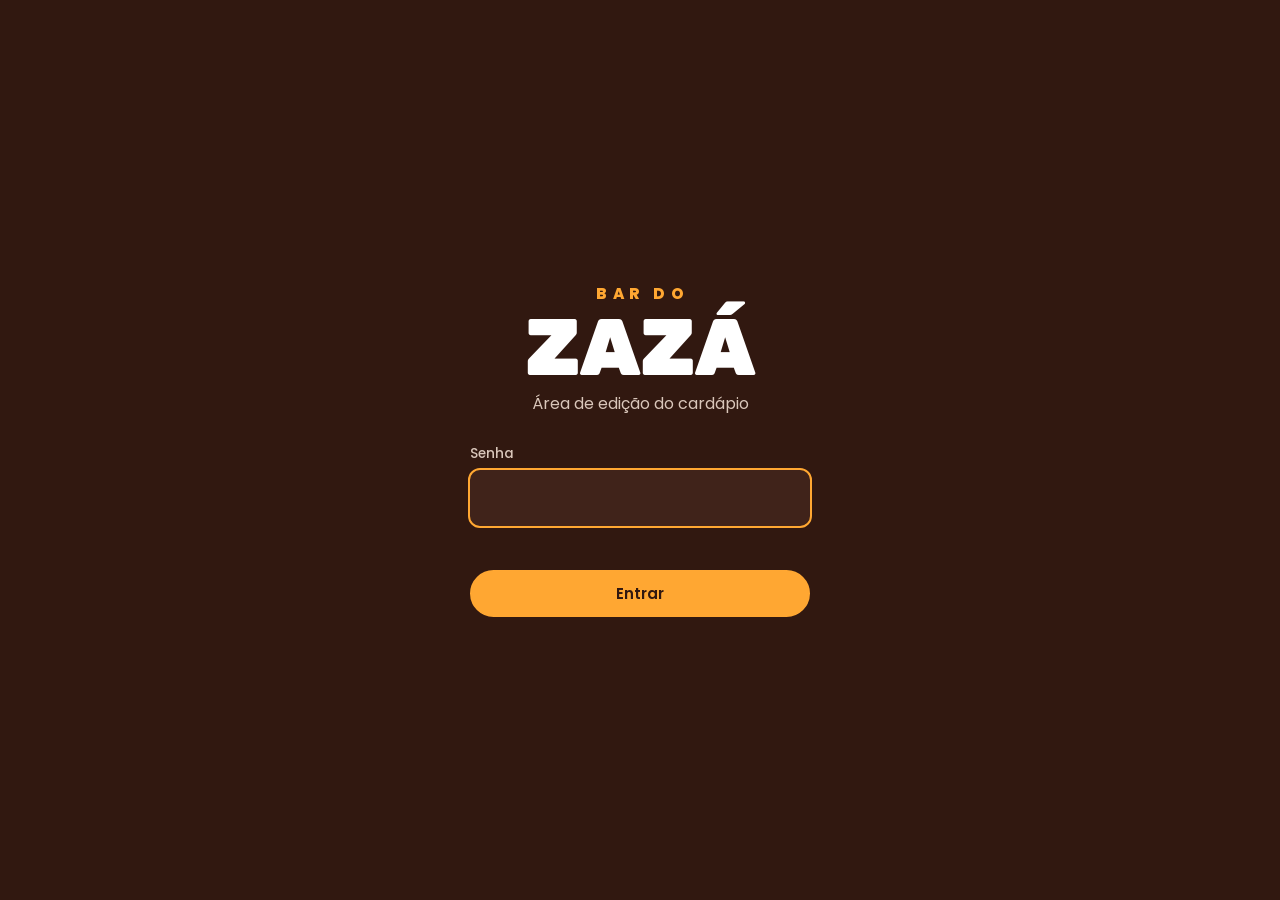
==== admin/index.html @ a991f93a "Admin pelo celular, seção de fotos, Meia porção de volta e logo sólido - admin/: login com senha con" ====
<!doctype html>
<html lang="pt-BR">
  <head>
    <meta charset="utf-8" />
    <meta name="viewport" content="width=device-width, initial-scale=1, viewport-fit=cover" />
    <meta name="robots" content="noindex, nofollow" />
    <title>Zazá · Admin</title>
    <meta name="theme-color" content="#311810" />
    <meta name="apple-mobile-web-app-capable" content="yes" />
    <meta name="mobile-web-app-capable" content="yes" />
    <meta name="apple-mobile-web-app-title" content="Zazá Admin" />
    <link rel="icon" href="../assets/favicon.svg" type="image/svg+xml" />
    <link rel="apple-touch-icon" href="../assets/icone-180.png" />
    <link rel="manifest" href="manifest.webmanifest" />
    <link rel="preconnect" href="https://fonts.googleapis.com" />
    <link rel="preconnect" href="https://fonts.gstatic.com" crossorigin />
    <link
      href="https://fonts.googleapis.com/css2?family=Poppins:ital,wght@0,400;0,500;0,600;0,700;0,800;1,400&family=Rubik:wght@900&display=swap"
      rel="stylesheet"
    />
    <link rel="stylesheet" href="../assets/style.css" />
    <link rel="stylesheet" href="admin.css" />
  </head>
  <body class="admin">
    <!-- Login -->
    <section class="login" id="tela-login" hidden>
      <form class="login__caixa" id="form-login" autocomplete="on">
        <p class="hero__eyebrow">Bar do</p>
        <h1 class="hero__logo login__logo">Zazá</h1>
        <p class="login__sub">Área de edição do cardápio</p>
        <label class="campo">
          <span>Senha</span>
          <input
            id="senha"
            name="password"
            type="password"
            inputmode="numeric"
            autocomplete="current-password"
            required
          />
        </label>
        <p class="erro" id="erro-login" role="alert"></p>
        <button class="botao botao--cheio botao--largo" type="submit" id="botao-entrar">Entrar</button>
      </form>
    </section>

    <!-- Cardápio -->
    <section id="tela-cardapio" hidden>
      <header class="barra">
        <h1 class="barra__titulo">Cardápio</h1>
        <a class="barra__link" href="../" target="_blank" rel="noopener">Ver site</a>
        <button class="barra__link" type="button" id="botao-sair">Sair</button>
      </header>
      <nav class="abas" id="abas" aria-label="Seções"></nav>
      <p class="dica">Toque em <b>Em falta</b> quando acabar. Toque no item para editar.</p>
      <div id="lista" class="admin-lista"></div>
      <div class="admin-rodape">
        <button class="botao botao--largo" type="button" id="botao-nova-secao">+ Nova seção</button>
      </div>
    </section>

    <!-- Carregando -->
    <div class="carregando" id="carregando" hidden><span class="giro" aria-hidden="true"></span> Carregando…</div>

    <!-- Editor de item -->
    <dialog class="editor" id="editor" aria-labelledby="editor-titulo">
      <form id="form-item" method="dialog">
        <header class="editor__topo">
          <button class="barra__link" type="button" id="editor-cancelar">Cancelar</button>
          <h2 id="editor-titulo">Editar item</h2>
          <button class="barra__link barra__link--forte" type="submit" id="editor-salvar">Salvar</button>
        </header>

        <div class="editor__corpo">
          <label class="campo">
            <span>Seção</span>
            <select id="campo-secao"></select>
          </label>
          <label class="campo" id="campo-secao-nova-rotulo" hidden>
            <span>Nome da nova seção</span>
            <input id="campo-secao-nova" type="text" autocapitalize="sentences" />
          </label>
          <label class="campo" id="campo-depois-rotulo" hidden>
            <span>Aparece depois de</span>
            <select id="campo-depois"></select>
          </label>
          <label class="campo">
            <span>Nome</span>
            <input id="campo-nome" type="text" required autocapitalize="sentences" />
          </label>
          <label class="campo">
            <span>Descrição <small>(opcional)</small></span>
            <textarea id="campo-descricao" rows="2" autocapitalize="sentences"></textarea>
          </label>

          <fieldset class="precos">
            <legend>Preços</legend>
            <p class="dica dica--editor">
              Um preço só? Deixe a opção vazia. Tem variações (com batata, latão, 600 ml)? Uma linha para
              cada.
            </p>
            <div id="variacoes"></div>
            <button class="botao botao--pequeno" type="button" id="botao-variacao">+ Adicionar variação</button>
          </fieldset>

          <button class="botao botao--perigo botao--largo" type="button" id="botao-excluir">Excluir item</button>
        </div>
      </form>
    </dialog>

    <div class="aviso" id="aviso" role="status" aria-live="polite"></div>

    <script src="../assets/config.js"></script>
    <script src="admin.js"></script>
  </body>
</html>
---- assets/style.css ----
/* Cores e letras tiradas do cardápio impresso (PDF) */
:root {
  --fundo: #311810;
  --fundo-2: #40231a;
  --fundo-3: #4d2c21;
  --linha: #5c3a2d;
  --texto: #ffffff;
  --texto-suave: #d9c6ba;
  --laranja: #ffa732;
  --laranja-escuro: #e88f15;
  --verde: #6fd38a;
  --vermelho: #ff8b7b;
  --whats: #25d366;
  --largura: 760px;
  --gutter: 16px;
  --logo: "Rubik", "Poppins", sans-serif;
  color-scheme: dark;
}

[hidden] {
  display: none !important;
}

* {
  box-sizing: border-box;
}

html {
  scroll-behavior: smooth;
  scroll-padding-top: 76px;
  -webkit-text-size-adjust: 100%;
}

@media (prefers-reduced-motion: reduce) {
  html {
    scroll-behavior: auto;
  }
}

body {
  margin: 0;
  background: var(--fundo);
  color: var(--texto);
  font-family: "Poppins", system-ui, -apple-system, "Segoe UI", sans-serif;
  font-size: 16px;
  line-height: 1.5;
  overflow-x: hidden;
}

a {
  color: inherit;
}

h1,
h2,
h3,
p {
  margin: 0;
}

/* ---------- Botões ---------- */

.botao {
  display: inline-flex;
  align-items: center;
  justify-content: center;
  gap: 8px;
  min-height: 46px;
  padding: 10px 20px;
  border: 2px solid var(--laranja);
  border-radius: 999px;
  color: var(--laranja);
  background: transparent;
  font-weight: 600;
  font-size: 0.95rem;
  text-decoration: none;
  white-space: nowrap;
  transition:
    background-color 0.15s,
    color 0.15s;
}

.botao:hover {
  background: rgba(255, 167, 50, 0.12);
}

.botao:focus-visible,
.aba:focus-visible {
  outline: 3px solid var(--texto);
  outline-offset: 2px;
}

.botao--cheio {
  background: var(--laranja);
  color: var(--fundo);
}

.botao--cheio:hover {
  background: var(--laranja-escuro);
  border-color: var(--laranja-escuro);
}

.botao--whats {
  border-color: var(--whats);
  background: var(--whats);
  color: #0b2a16;
}

.botao--whats:hover {
  background: #1fb858;
  border-color: #1fb858;
}

/* ---------- Topo ---------- */

.hero {
  padding: 48px var(--gutter) 44px;
  text-align: center;
  background:
    radial-gradient(ellipse at 50% 0%, rgba(255, 167, 50, 0.16), transparent 65%), var(--fundo);
}

.hero__inner {
  max-width: var(--largura);
  margin: 0 auto;
}

.hero__eyebrow {
  color: var(--laranja);
  font-weight: 800;
  letter-spacing: 0.35em;
  padding-left: 0.35em;
  text-transform: uppercase;
  font-size: 0.95rem;
}

.hero__logo {
  font-family: var(--logo);
  font-weight: 900;
  font-size: clamp(4.5rem, 22vw, 9rem);
  line-height: 1;
  text-transform: uppercase;
  margin: 2px 0 18px;
}

.status {
  display: inline-flex;
  align-items: center;
  gap: 8px;
  min-height: 1.5em;
  font-weight: 500;
  color: var(--texto-suave);
}

.status::before {
  content: "";
  width: 10px;
  height: 10px;
  border-radius: 50%;
  background: currentColor;
  flex: none;
}

.status:empty::before {
  display: none;
}

.status--aberto {
  color: var(--verde);
}

.status--fechado {
  color: var(--vermelho);
}

.hero__acoes {
  display: flex;
  flex-wrap: wrap;
  justify-content: center;
  gap: 10px;
  margin-top: 22px;
}

/* ---------- Títulos ---------- */

.titulo {
  color: var(--laranja);
  font-weight: 800;
  font-size: clamp(1.7rem, 7vw, 2.3rem);
  text-transform: uppercase;
  letter-spacing: 0.02em;
  line-height: 1.1;
}

/* ---------- Cardápio ---------- */

.cardapio {
  max-width: var(--largura);
  margin: 0 auto;
  padding: 36px 0 24px;
}

.secao-topo {
  padding: 0 var(--gutter);
}

.abas {
  position: sticky;
  top: 0;
  z-index: 5;
  display: flex;
  gap: 8px;
  overflow-x: auto;
  margin-top: 14px;
  padding: 12px var(--gutter);
  scroll-padding-inline: var(--gutter);
  background: var(--fundo);
  border-bottom: 1px solid var(--linha);
  scrollbar-width: none;
}

/* Margem no fim da rolagem: padding à direita é ignorado em lista que rola */
.abas::after {
  content: "";
  flex: 0 0 calc(var(--gutter) - 8px);
}

.abas::-webkit-scrollbar {
  display: none;
}

.aba {
  flex: none;
  padding: 7px 14px;
  border-radius: 999px;
  border: 1px solid var(--linha);
  background: var(--fundo-2);
  color: var(--texto);
  font-size: 0.9rem;
  font-weight: 500;
  text-decoration: none;
  white-space: nowrap;
}

.aba[aria-current="true"] {
  background: var(--laranja);
  border-color: var(--laranja);
  color: var(--fundo);
  font-weight: 600;
}

.cardapio__lista {
  padding: 0 var(--gutter);
}

.grupo {
  padding-top: 30px;
}

.grupo__titulo {
  color: var(--laranja);
  font-weight: 800;
  font-size: 1.35rem;
  line-height: 1.2;
  text-transform: uppercase;
  letter-spacing: 0.03em;
}

.grupo__nota {
  margin-top: 6px;
  color: var(--texto-suave);
  font-size: 0.9rem;
  font-style: italic;
}

.grupo__nota a {
  color: var(--laranja);
  font-weight: 600;
  font-style: normal;
  white-space: nowrap;
}

.itens {
  list-style: none;
  margin: 6px 0 0;
  padding: 0;
}

.item {
  padding: 12px 0;
  border-bottom: 1px dashed var(--linha);
}

.item:last-child {
  border-bottom: 0;
}

.item__linha {
  display: flex;
  align-items: baseline;
  gap: 12px;
}

.item__nome {
  flex: 1;
  font-weight: 600;
  font-size: 1.02rem;
  line-height: 1.35;
}

.item__preco {
  color: var(--laranja);
  font-weight: 700;
  font-size: 1.02rem;
  white-space: nowrap;
  font-variant-numeric: tabular-nums;
}

.item__preco--consulte {
  color: var(--texto-suave);
  font-weight: 400;
  font-size: 0.85rem;
  font-style: italic;
}

.item__desc {
  margin-top: 2px;
  color: var(--texto-suave);
  font-size: 0.88rem;
  font-style: italic;
  line-height: 1.4;
}

.opcoes {
  display: flex;
  flex-wrap: wrap;
  gap: 6px;
  list-style: none;
  margin: 8px 0 0;
  padding: 0;
}

.opcao {
  display: inline-flex;
  align-items: baseline;
  gap: 6px;
  padding: 4px 10px;
  border-radius: 999px;
  background: var(--fundo-2);
  border: 1px solid var(--linha);
  font-size: 0.86rem;
  line-height: 1.35;
}

.opcao b {
  color: var(--laranja);
  font-weight: 700;
  font-variant-numeric: tabular-nums;
}

.opcao--falta {
  color: var(--texto-suave);
}

.opcao--falta b {
  color: var(--texto-suave);
  text-decoration: line-through;
  font-weight: 500;
}

/* ---------- Seção em tabela (ex.: cervejas: 600 ml | latão | litrinho) ---------- */

.tabela {
  width: 100%;
  margin-top: 8px;
  border-collapse: collapse;
  font-variant-numeric: tabular-nums;
}

.tabela th {
  padding: 6px 4px 8px;
  color: var(--laranja);
  font-size: 0.78rem;
  font-weight: 700;
  letter-spacing: 0.03em;
  text-transform: uppercase;
  text-align: center;
  vertical-align: bottom;
  line-height: 1.2;
  border-bottom: 1px solid var(--linha);
}

.tabela th:first-child {
  text-align: left;
  padding-left: 0;
}

.tabela td {
  padding: 12px 4px;
  text-align: center;
  font-weight: 700;
  color: var(--laranja);
  border-bottom: 1px dashed var(--linha);
  white-space: nowrap;
}

.tabela tr:last-child td {
  border-bottom: 0;
}

.tabela td:first-child {
  padding-left: 0;
  text-align: left;
  color: var(--texto);
  font-weight: 600;
  white-space: normal;
}

.tabela .vazio {
  color: var(--linha);
  font-weight: 400;
}

.tabela .falta {
  color: var(--texto-suave);
  font-weight: 500;
  text-decoration: line-through;
}

.tabela th:not(:first-child),
.tabela td:not(:first-child) {
  width: 22%;
}

/* Item em falta: continua no cardápio, mas apagado e com selo */
.item--falta .item__nome,
.item--falta .item__preco,
.tabela .linha--falta td:first-child {
  color: var(--texto-suave);
}

.item--falta .item__preco {
  text-decoration: line-through;
  font-weight: 500;
}

.selo-falta {
  display: inline-block;
  margin-left: 8px;
  padding: 1px 8px;
  border-radius: 999px;
  background: var(--fundo-3);
  border: 1px solid var(--linha);
  color: var(--texto-suave);
  font-size: 0.7rem;
  font-weight: 600;
  font-style: normal;
  letter-spacing: 0.04em;
  text-transform: uppercase;
  vertical-align: 2px;
  white-space: nowrap;
}

/* ---------- Fotos ---------- */

.fotos {
  max-width: var(--largura);
  margin: 0 auto;
  padding: 44px 0;
  border-top: 1px solid var(--linha);
}

/* Carrossel: no celular rola de lado, uma foto e um pedaço da próxima */
.fotos__lista {
  display: flex;
  gap: 12px;
  overflow-x: auto;
  list-style: none;
  margin: 18px 0 0;
  padding: 0 var(--gutter) 4px;
  scroll-snap-type: x mandatory;
  scroll-padding-inline: var(--gutter);
  scrollbar-width: none;
}

.fotos__lista::-webkit-scrollbar {
  display: none;
}

.fotos__lista::after {
  content: "";
  flex: 0 0 calc(var(--gutter) - 12px);
}

.fotos__lista > li {
  flex: 0 0 min(78%, 300px);
  scroll-snap-align: start;
}

.foto {
  margin: 0;
}

.foto img {
  display: block;
  width: 100%;
  aspect-ratio: 4 / 5;
  object-fit: cover;
  border-radius: 12px;
  background: var(--fundo-2);
}

.foto figcaption {
  margin-top: 8px;
  color: var(--texto-suave);
  font-size: 0.88rem;
  font-style: italic;
}

/* ---------- Horário / Onde ---------- */

.bloco {
  padding: 44px var(--gutter);
  border-top: 1px solid var(--linha);
}

.bloco__inner {
  max-width: var(--largura);
  margin: 0 auto;
}

.horarios {
  list-style: none;
  margin: 16px 0 0;
  padding: 0;
}

.horarios li {
  display: flex;
  justify-content: space-between;
  gap: 12px;
  padding: 10px 12px;
  border-radius: 10px;
}

.horarios li + li {
  border-top: 1px solid var(--linha);
}

.horarios .fechado {
  color: var(--texto-suave);
}

.horarios .hoje {
  background: var(--fundo-2);
  border-top-color: transparent;
  outline: 2px solid var(--laranja);
  font-weight: 600;
}

.horarios .hoje + li {
  border-top-color: transparent;
}

.horarios .hoje .dia::after {
  content: " · hoje";
  color: var(--laranja);
  font-weight: 500;
  font-size: 0.85rem;
}

.horarios small {
  display: block;
  color: var(--texto-suave);
  font-size: 0.8rem;
  font-weight: 400;
}

.horarios .hora {
  text-align: right;
}

.nota {
  margin-top: 14px;
  color: var(--texto-suave);
  font-size: 0.9rem;
  font-style: italic;
}

.endereco {
  margin-top: 14px;
  font-size: 1.05rem;
}

.contatos {
  display: flex;
  flex-wrap: wrap;
  gap: 10px;
  margin-top: 20px;
}

/* ---------- Avaliar ---------- */

.avaliar {
  background: var(--laranja);
  color: var(--fundo);
  padding: 44px var(--gutter);
  text-align: center;
}

.avaliar__inner {
  max-width: 540px;
  margin: 0 auto;
}

.estrelas {
  font-size: 1.8rem;
  letter-spacing: 0.15em;
  line-height: 1;
}

.avaliar__titulo {
  margin-top: 10px;
  font-weight: 800;
  font-size: clamp(1.6rem, 6vw, 2.2rem);
  text-transform: uppercase;
  line-height: 1.1;
}

.avaliar__texto {
  margin: 10px 0 22px;
  font-weight: 500;
}

.avaliar .botao {
  background: var(--fundo);
  border-color: var(--fundo);
  color: var(--laranja);
}

.avaliar .botao:hover {
  background: var(--fundo-2);
}

/* ---------- Rodapé ---------- */

.rodape {
  padding: 28px var(--gutter) calc(28px + env(safe-area-inset-bottom));
  text-align: center;
  color: var(--texto-suave);
  font-size: 0.85rem;
  border-top: 1px solid var(--linha);
}

@media (min-width: 760px) {
  .hero {
    padding: 64px var(--gutter) 56px;
  }

  /* No computador cabe tudo: as seções quebram linha em vez de rolar de lado */
  .abas {
    flex-wrap: wrap;
    overflow: visible;
  }

  .abas::after {
    display: none;
  }
}
---- admin/admin.css ----
/* Admin: usa as cores e botões de assets/style.css */

.admin {
  padding-bottom: env(safe-area-inset-bottom);
}

/* ---------- Login ---------- */

.login {
  min-height: 100vh;
  min-height: 100dvh;
  display: grid;
  place-items: center;
  padding: 24px var(--gutter);
}

.login__caixa {
  width: 100%;
  max-width: 340px;
  text-align: center;
}

.login__logo {
  font-size: 5rem;
  margin-bottom: 4px;
}

.login__sub {
  color: var(--texto-suave);
  margin-bottom: 28px;
}

.login .campo {
  text-align: left;
}

.login input {
  font-size: 1.4rem;
  letter-spacing: 0.3em;
  text-align: center;
}

/* ---------- Campos ---------- */

.campo {
  display: block;
  margin-bottom: 16px;
}

.campo > span {
  display: block;
  margin-bottom: 6px;
  color: var(--texto-suave);
  font-size: 0.85rem;
  font-weight: 500;
}

.campo small {
  font-weight: 400;
  opacity: 0.8;
}

input,
select,
textarea {
  width: 100%;
  min-height: 48px;
  padding: 10px 12px;
  border: 1px solid var(--linha);
  border-radius: 10px;
  background: var(--fundo-2);
  color: var(--texto);
  font: inherit;
  font-size: 16px; /* 16px evita o zoom automático do iPhone */
}

textarea {
  resize: vertical;
}

input:focus,
select:focus,
textarea:focus {
  outline: 2px solid var(--laranja);
  outline-offset: 0;
  border-color: transparent;
}

.erro {
  min-height: 1.4em;
  margin: -4px 0 12px;
  color: var(--vermelho);
  font-size: 0.9rem;
}

.botao--largo {
  width: 100%;
}

.botao--pequeno {
  min-height: 40px;
  padding: 6px 14px;
  font-size: 0.88rem;
}

.botao--perigo {
  margin-top: 28px;
  border-color: var(--vermelho);
  color: var(--vermelho);
}

.botao--perigo:hover {
  background: rgba(255, 139, 123, 0.12);
}

button.botao {
  font-family: inherit;
  cursor: pointer;
}

.botao[disabled] {
  opacity: 0.6;
  cursor: wait;
}

/* ---------- Barra do topo ---------- */

.barra {
  display: flex;
  align-items: center;
  gap: 4px;
  padding: calc(10px + env(safe-area-inset-top)) var(--gutter) 10px;
  max-width: var(--largura);
  margin: 0 auto;
}

.barra__titulo {
  flex: 1;
  color: var(--laranja);
  font-weight: 800;
  font-size: 1.4rem;
  text-transform: uppercase;
}

.barra__link {
  min-height: 44px;
  padding: 8px 10px;
  border: 0;
  background: none;
  color: var(--texto-suave);
  font: inherit;
  font-size: 0.95rem;
  font-weight: 500;
  text-decoration: none;
  cursor: pointer;
  display: inline-flex;
  align-items: center;
}

.barra__link--forte {
  color: var(--laranja);
  font-weight: 700;
}

.admin .abas {
  max-width: var(--largura);
  margin: 0 auto;
}

.dica {
  max-width: var(--largura);
  margin: 14px auto 0;
  padding: 0 var(--gutter);
  color: var(--texto-suave);
  font-size: 0.85rem;
}

.dica--editor {
  margin: 0 0 12px;
  padding: 0;
}

/* ---------- Lista ---------- */

.admin-lista {
  max-width: var(--largura);
  margin: 0 auto;
  padding: 0 var(--gutter);
}

.admin-secao {
  padding-top: 26px;
}

.admin-secao__titulo {
  color: var(--laranja);
  font-weight: 800;
  font-size: 1.2rem;
  text-transform: uppercase;
  letter-spacing: 0.03em;
  margin-bottom: 10px;
}

.cartao {
  margin-bottom: 10px;
  border: 1px solid var(--linha);
  border-radius: 14px;
  background: var(--fundo-2);
  overflow: hidden;
}

.cartao--falta {
  opacity: 0.75;
}

.cartao__topo {
  display: flex;
  align-items: center;
  gap: 10px;
  width: 100%;
  padding: 12px 14px;
  border: 0;
  background: none;
  color: inherit;
  font: inherit;
  text-align: left;
  cursor: pointer;
}

.cartao__nome {
  flex: 1;
  font-weight: 600;
  line-height: 1.3;
}

.cartao__nome small {
  display: block;
  color: var(--texto-suave);
  font-weight: 400;
  font-style: italic;
  font-size: 0.82rem;
}

.cartao__editar {
  flex: none;
  color: var(--laranja);
  font-size: 0.85rem;
  font-weight: 600;
}

.variacao {
  display: flex;
  align-items: center;
  gap: 10px;
  min-height: 54px;
  padding: 6px 14px;
  border-top: 1px solid var(--linha);
}

.variacao__nome {
  flex: 1;
  font-size: 0.92rem;
  color: var(--texto-suave);
}

.variacao__preco {
  font-weight: 700;
  color: var(--laranja);
  font-variant-numeric: tabular-nums;
  white-space: nowrap;
}

.variacao--falta .variacao__preco {
  color: var(--texto-suave);
  text-decoration: line-through;
}

/* Interruptor "Em falta" — grande, pra tocar com o dedo */
.chave {
  display: inline-flex;
  align-items: center;
  gap: 8px;
  min-height: 44px;
  padding: 0 0 0 6px;
  border: 0;
  background: none;
  color: var(--texto-suave);
  font: inherit;
  font-size: 0.8rem;
  font-weight: 600;
  cursor: pointer;
  white-space: nowrap;
}

.chave__trilho {
  position: relative;
  width: 46px;
  height: 28px;
  border-radius: 999px;
  background: var(--fundo-3);
  border: 1px solid var(--linha);
  transition: background-color 0.15s;
}

.chave__trilho::after {
  content: "";
  position: absolute;
  top: 3px;
  left: 3px;
  width: 20px;
  height: 20px;
  border-radius: 50%;
  background: var(--texto-suave);
  transition: transform 0.15s;
}

.chave[aria-checked="true"] {
  color: var(--vermelho);
}

.chave[aria-checked="true"] .chave__trilho {
  background: var(--vermelho);
  border-color: var(--vermelho);
}

.chave[aria-checked="true"] .chave__trilho::after {
  transform: translateX(18px);
  background: #fff;
}

.chave[aria-busy="true"] {
  opacity: 0.5;
  pointer-events: none;
}

.chave:focus-visible {
  outline: 3px solid var(--laranja);
  outline-offset: 2px;
  border-radius: 8px;
}

.adicionar {
  width: 100%;
  min-height: 48px;
  margin-bottom: 4px;
  border: 1px dashed var(--linha);
  border-radius: 14px;
  background: none;
  color: var(--laranja);
  font: inherit;
  font-weight: 600;
  font-size: 0.92rem;
  cursor: pointer;
}

.admin-rodape {
  max-width: var(--largura);
  margin: 32px auto 0;
  padding: 0 var(--gutter) 48px;
}

/* ---------- Editor (tela cheia no celular) ---------- */

.editor {
  width: 100%;
  max-width: 560px;
  height: 100%;
  max-height: 100%;
  margin: 0 auto;
  padding: 0;
  border: 0;
  background: var(--fundo);
  color: var(--texto);
}

.editor::backdrop {
  background: rgba(0, 0, 0, 0.6);
}

@media (min-width: 600px) {
  .editor {
    height: auto;
    max-height: 90vh;
    margin: auto;
    border-radius: 16px;
    border: 1px solid var(--linha);
  }
}

.editor__topo {
  position: sticky;
  top: 0;
  z-index: 2;
  display: flex;
  align-items: center;
  justify-content: space-between;
  padding: calc(6px + env(safe-area-inset-top)) 6px 6px;
  background: var(--fundo);
  border-bottom: 1px solid var(--linha);
}

.editor__topo h2 {
  font-size: 1rem;
  font-weight: 600;
}

.editor__corpo {
  padding: 18px var(--gutter) calc(32px + env(safe-area-inset-bottom));
}

.precos {
  margin: 8px 0 0;
  padding: 0;
  border: 0;
}

.precos legend {
  margin-bottom: 6px;
  padding: 0;
  color: var(--texto-suave);
  font-size: 0.85rem;
  font-weight: 500;
}

.linha-preco {
  display: grid;
  grid-template-columns: 1fr 96px 44px;
  gap: 8px;
  align-items: center;
  margin-bottom: 8px;
}

.linha-preco__falta {
  grid-column: 1 / -1;
  display: flex;
  align-items: center;
  gap: 8px;
  margin: -2px 0 6px;
  color: var(--texto-suave);
  font-size: 0.85rem;
}

.linha-preco__falta input {
  width: 22px;
  min-height: 22px;
  height: 22px;
  accent-color: var(--vermelho);
}

.preco-campo {
  position: relative;
}

.preco-campo::before {
  content: "R$";
  position: absolute;
  left: 10px;
  top: 50%;
  transform: translateY(-50%);
  color: var(--texto-suave);
  font-size: 0.85rem;
  pointer-events: none;
}

.preco-campo input {
  padding-left: 34px;
}

.remover {
  width: 44px;
  height: 44px;
  border: 1px solid var(--linha);
  border-radius: 10px;
  background: none;
  color: var(--texto-suave);
  font-size: 1.3rem;
  line-height: 1;
  cursor: pointer;
}

/* ---------- Avisos ---------- */

.carregando {
  position: fixed;
  inset: 0;
  z-index: 20;
  display: flex;
  align-items: center;
  justify-content: center;
  gap: 10px;
  background: rgba(49, 24, 16, 0.85);
  color: var(--texto);
  font-weight: 500;
}

.giro {
  width: 22px;
  height: 22px;
  border: 3px solid var(--linha);
  border-top-color: var(--laranja);
  border-radius: 50%;
  animation: girar 0.8s linear infinite;
}

@keyframes girar {
  to {
    transform: rotate(360deg);
  }
}

.aviso {
  position: fixed;
  left: 50%;
  bottom: calc(20px + env(safe-area-inset-bottom));
  z-index: 30;
  max-width: calc(100% - 32px);
  padding: 12px 18px;
  border-radius: 12px;
  background: var(--texto);
  color: var(--fundo);
  font-weight: 600;
  font-size: 0.92rem;
  box-shadow: 0 6px 24px rgba(0, 0, 0, 0.35);
  opacity: 0;
  visibility: hidden;
  transform: translate(-50%, 20px);
  transition:
    transform 0.2s,
    opacity 0.2s,
    visibility 0.2s;
  pointer-events: none;
}

.aviso--visivel {
  opacity: 1;
  visibility: visible;
  transform: translate(-50%, 0);
}

.aviso--erro {
  background: var(--vermelho);
  color: #2a0905;
}
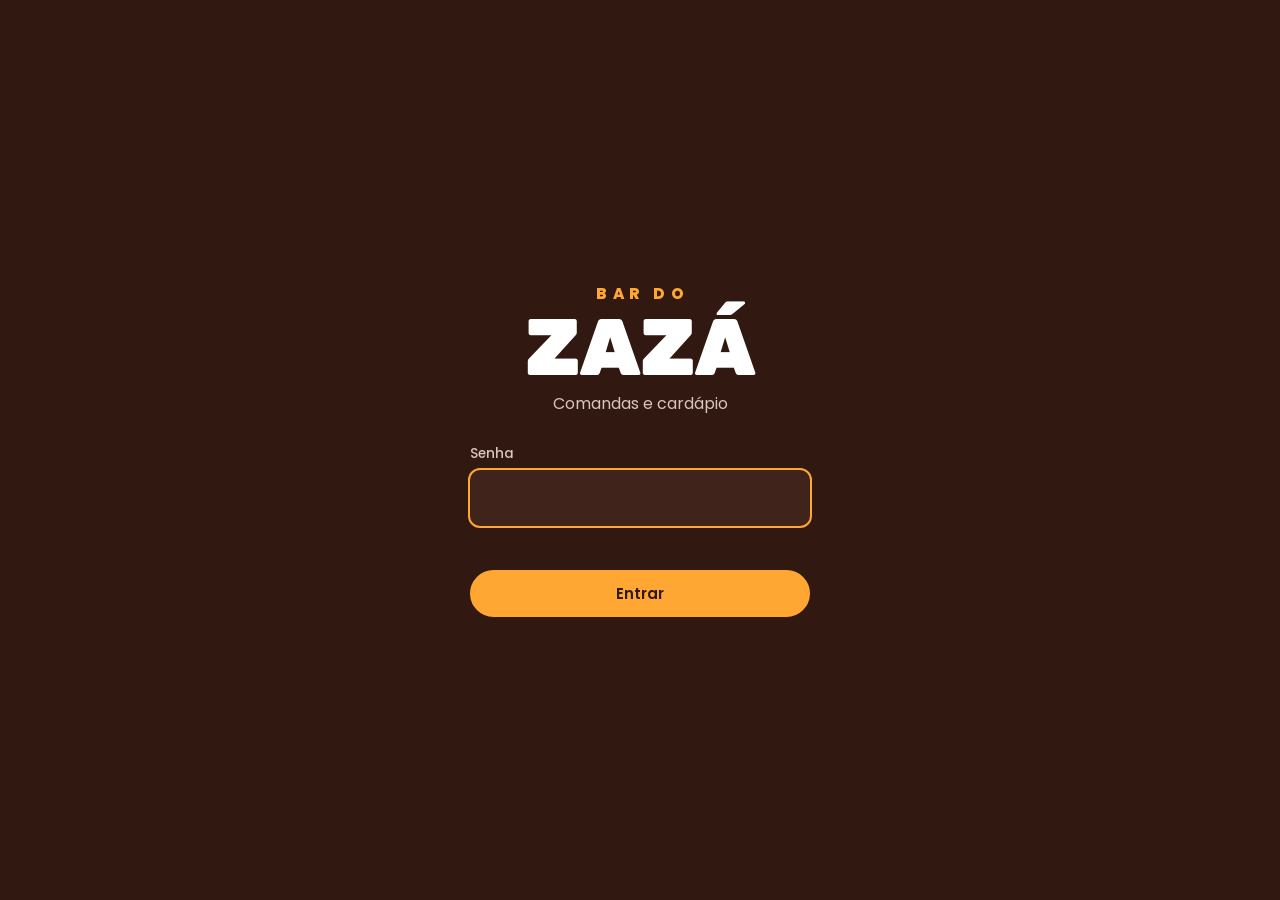
==== commit ddc08530: "Comandas no admin: lançar por toque, fiado, conta pro cliente e vendas - Comandas salvas no celular " ====
--- a/admin/index.html
+++ b/admin/index.html
@@ -27,7 +27,7 @@
       <form class="login__caixa" id="form-login" autocomplete="on">
         <p class="hero__eyebrow">Bar do</p>
         <h1 class="hero__logo login__logo">Zazá</h1>
-        <p class="login__sub">Área de edição do cardápio</p>
+        <p class="login__sub">Comandas e cardápio</p>
         <label class="campo">
           <span>Senha</span>
           <input
@@ -44,18 +44,32 @@
       </form>
     </section>
 
-    <!-- Cardápio -->
-    <section id="tela-cardapio" hidden>
-      <header class="barra">
-        <h1 class="barra__titulo">Cardápio</h1>
+    <!-- App (depois do login) -->
+    <section id="tela-app" hidden>
+      <header class="barra" id="barra">
+        <h1 class="barra__titulo">Zazá</h1>
+        <span class="sync" id="sync" role="status"></span>
         <a class="barra__link" href="../" target="_blank" rel="noopener">Ver site</a>
         <button class="barra__link" type="button" id="botao-sair">Sair</button>
       </header>
-      <nav class="abas" id="abas" aria-label="Seções"></nav>
-      <p class="dica">Toque em <b>Em falta</b> quando acabar. Toque no item para editar.</p>
-      <div id="lista" class="admin-lista"></div>
-      <div class="admin-rodape">
-        <button class="botao botao--largo" type="button" id="botao-nova-secao">+ Nova seção</button>
+      <nav class="menu" id="menu" aria-label="Seções do admin">
+        <a href="#comandas" data-pagina="comandas">Comandas</a>
+        <a href="#cardapio" data-pagina="cardapio">Cardápio</a>
+        <a href="#vendas" data-pagina="vendas">Vendas</a>
+      </nav>
+
+      <div class="pagina" id="pagina-comandas" hidden></div>
+      <div class="pagina" id="pagina-comanda" hidden></div>
+      <div class="pagina" id="pagina-conta" hidden></div>
+      <div class="pagina" id="pagina-vendas" hidden></div>
+
+      <div class="pagina" id="pagina-cardapio" hidden>
+        <nav class="abas" id="abas" aria-label="Seções"></nav>
+        <p class="dica">Toque em <b>Em falta</b> quando acabar. Toque no item para editar.</p>
+        <div id="lista" class="admin-lista"></div>
+        <div class="admin-rodape">
+          <button class="botao botao--largo" type="button" id="botao-nova-secao">+ Nova seção</button>
+        </div>
       </div>
     </section>
 
@@ -109,8 +123,13 @@
     </dialog>
 
     <div class="aviso" id="aviso" role="status" aria-live="polite"></div>
+    <div class="desfazer" id="desfazer" role="status" aria-live="polite">
+      <span id="desfazer-texto"></span>
+      <button type="button" id="desfazer-botao">Desfazer</button>
+    </div>
 
     <script src="../assets/config.js"></script>
+    <script src="comandas.js"></script>
     <script src="admin.js"></script>
   </body>
 </html>
--- a/assets/style.css
+++ b/assets/style.css
@@ -10,6 +10,7 @@
   --laranja-escuro: #e88f15;
   --verde: #6fd38a;
   --vermelho: #ff8b7b;
+  --amarelo: #ffd166;
   --whats: #25d366;
   --largura: 760px;
   --gutter: 16px;
@@ -144,21 +145,23 @@
 }
 
 .status {
-  display: inline-flex;
-  align-items: center;
-  gap: 8px;
+  display: inline-block;
+  max-width: 100%;
   min-height: 1.5em;
   font-weight: 500;
   color: var(--texto-suave);
+  text-wrap: balance;
 }
 
 .status::before {
   content: "";
+  display: inline-block;
   width: 10px;
   height: 10px;
+  margin-right: 8px;
   border-radius: 50%;
   background: currentColor;
-  flex: none;
+  vertical-align: 1px;
 }
 
 .status:empty::before {
@@ -171,6 +174,15 @@
 
 .status--fechado {
   color: var(--vermelho);
+}
+
+.status--talvez {
+  color: var(--amarelo);
+}
+
+.status a {
+  color: inherit;
+  font-weight: 600;
 }
 
 .hero__acoes {
@@ -273,6 +285,16 @@
   font-style: italic;
 }
 
+.grupo__horas {
+  margin-top: 4px;
+  font-size: 0.9rem;
+  font-weight: 600;
+}
+
+.grupo__horas > span {
+  white-space: nowrap;
+}
+
 .grupo__nota a {
   color: var(--laranja);
   font-weight: 600;
@@ -440,6 +462,16 @@
 }
 
 .item--falta .item__preco {
+  text-decoration: line-through;
+  font-weight: 500;
+}
+
+.item--falta .opcao,
+.item--falta .opcao b {
+  color: var(--texto-suave);
+}
+
+.item--falta .opcao b {
   text-decoration: line-through;
   font-weight: 500;
 }
@@ -519,6 +551,43 @@
 
 /* ---------- Horário / Onde ---------- */
 
+.selo-agora {
+  display: inline-block;
+  margin-left: 8px;
+  padding: 1px 8px;
+  border-radius: 999px;
+  background: var(--verde);
+  color: #0d2a16;
+  font-size: 0.7rem;
+  font-weight: 700;
+  font-style: normal;
+  letter-spacing: 0.03em;
+  text-transform: uppercase;
+  vertical-align: 2px;
+  white-space: nowrap;
+}
+
+.refeicoes-horario {
+  margin-top: 36px;
+}
+
+.subtitulo {
+  color: var(--laranja);
+  font-weight: 800;
+  font-size: 1.15rem;
+  text-transform: uppercase;
+  letter-spacing: 0.03em;
+  line-height: 1.25;
+}
+
+.nota--topo {
+  margin-top: 4px;
+}
+
+.refeicoes-horario .horarios {
+  margin-top: 10px;
+}
+
 .bloco {
   padding: 44px var(--gutter);
   border-top: 1px solid var(--linha);
--- a/admin/admin.css
+++ b/admin/admin.css
@@ -541,3 +541,594 @@
   background: var(--vermelho);
   color: #2a0905;
 }
+
+/* ======================= Comandas ======================= */
+
+.barra__link--perigo {
+  color: var(--vermelho);
+}
+
+.sync {
+  margin-right: auto;
+  margin-left: 4px;
+  color: var(--texto-suave);
+  font-size: 0.72rem;
+  white-space: nowrap;
+}
+
+.sync--ok {
+  color: var(--verde);
+}
+
+.sync--alerta {
+  color: var(--amarelo);
+}
+
+.barra__titulo {
+  flex: none;
+}
+
+/* Menu das três áreas */
+.menu {
+  position: sticky;
+  top: 0;
+  z-index: 6;
+  display: flex;
+  max-width: var(--largura);
+  margin: 0 auto;
+  padding: 0 var(--gutter);
+  background: var(--fundo);
+  border-bottom: 1px solid var(--linha);
+}
+
+.menu a {
+  flex: 1;
+  padding: 12px 4px;
+  text-align: center;
+  color: var(--texto-suave);
+  font-weight: 600;
+  text-decoration: none;
+  border-bottom: 3px solid transparent;
+}
+
+.menu a[aria-current="page"] {
+  color: var(--laranja);
+  border-bottom-color: var(--laranja);
+}
+
+.admin .abas {
+  top: 47px;
+}
+
+.conteudo {
+  max-width: var(--largura);
+  margin: 0 auto;
+  padding: 16px var(--gutter) 0;
+}
+
+.vazio-texto {
+  color: var(--texto-suave);
+  font-size: 0.92rem;
+  font-style: italic;
+  margin-bottom: 8px;
+}
+
+.admin-secao__titulo {
+  display: flex;
+  justify-content: space-between;
+  align-items: baseline;
+}
+
+.admin-secao__titulo--espaco {
+  margin-top: 28px;
+}
+
+.titulo-valor {
+  color: var(--texto);
+  font-size: 1rem;
+  font-weight: 700;
+  text-transform: none;
+}
+
+/* Nova comanda */
+.nova-comanda {
+  margin-top: 4px;
+}
+
+.nova-comanda__linha {
+  display: flex;
+  gap: 8px;
+}
+
+.nova-comanda__linha input {
+  flex: 1;
+  min-height: 52px;
+  font-size: 1.05rem;
+}
+
+.nova-comanda__linha .botao {
+  min-height: 52px;
+  border-radius: 12px;
+}
+
+.sugestoes {
+  display: flex;
+  flex-direction: column;
+  gap: 6px;
+  margin-top: 8px;
+}
+
+.sugestoes:empty {
+  display: none;
+}
+
+.sugestao {
+  display: flex;
+  justify-content: space-between;
+  align-items: center;
+  gap: 10px;
+  min-height: 48px;
+  padding: 8px 14px;
+  border: 1px solid var(--laranja);
+  border-radius: 12px;
+  background: var(--fundo-2);
+  color: var(--texto);
+  font: inherit;
+  font-weight: 600;
+  text-align: left;
+  cursor: pointer;
+}
+
+.sugestao small {
+  color: var(--laranja);
+  font-weight: 500;
+  font-size: 0.82rem;
+}
+
+/* Cartão de comanda na lista */
+.comanda-cartao {
+  display: flex;
+  align-items: center;
+  gap: 12px;
+  min-height: 64px;
+  margin-bottom: 8px;
+  padding: 10px 16px;
+  border: 1px solid var(--linha);
+  border-radius: 14px;
+  background: var(--fundo-2);
+  text-decoration: none;
+}
+
+.comanda-cartao__nome {
+  flex: 1;
+  font-weight: 700;
+  font-size: 1.05rem;
+  line-height: 1.3;
+}
+
+.comanda-cartao__nome small {
+  display: block;
+  color: var(--texto-suave);
+  font-size: 0.8rem;
+  font-weight: 400;
+}
+
+.comanda-cartao__total {
+  color: var(--laranja);
+  font-weight: 800;
+  font-size: 1.05rem;
+  white-space: nowrap;
+  font-variant-numeric: tabular-nums;
+}
+
+/* Dentro da comanda */
+.comanda-topo {
+  position: sticky;
+  top: 0;
+  z-index: 6;
+  display: flex;
+  justify-content: space-between;
+  max-width: var(--largura);
+  margin: 0 auto;
+  padding: calc(4px + env(safe-area-inset-top)) 6px 4px;
+  background: var(--fundo);
+}
+
+.comanda-cabeca {
+  display: flex;
+  justify-content: space-between;
+  align-items: baseline;
+  gap: 12px;
+  padding-top: 0;
+}
+
+.comanda-nome {
+  font-weight: 800;
+  font-size: 1.5rem;
+  line-height: 1.2;
+}
+
+.comanda-total {
+  color: var(--laranja);
+  font-weight: 800;
+  font-size: 1.5rem;
+  white-space: nowrap;
+  font-variant-numeric: tabular-nums;
+}
+
+.selo-fiado {
+  display: inline-block;
+  margin-left: 8px;
+  padding: 1px 8px;
+  border-radius: 999px;
+  background: var(--amarelo);
+  color: #3a2a00;
+  font-size: 0.72rem;
+  font-weight: 700;
+  text-transform: uppercase;
+  vertical-align: 4px;
+}
+
+.rotulo {
+  margin-bottom: 8px;
+  color: var(--texto-suave);
+  font-size: 0.82rem;
+  font-weight: 600;
+  text-transform: uppercase;
+  letter-spacing: 0.04em;
+}
+
+.rotulo--espaco {
+  margin-top: 26px;
+}
+
+/* Botões grandes de lançar */
+.grade-rapida {
+  display: grid;
+  grid-template-columns: 1fr 1fr;
+  gap: 8px;
+  margin-bottom: 14px;
+}
+
+.rapido {
+  display: flex;
+  flex-direction: column;
+  justify-content: space-between;
+  gap: 4px;
+  min-height: 74px;
+  padding: 10px 12px;
+  border: 1px solid var(--linha);
+  border-radius: 14px;
+  background: var(--fundo-2);
+  color: var(--texto);
+  font: inherit;
+  text-align: left;
+  cursor: pointer;
+  touch-action: manipulation;
+  -webkit-tap-highlight-color: transparent;
+}
+
+.rapido:active {
+  background: var(--fundo-3);
+}
+
+.rapido__nome {
+  font-weight: 600;
+  font-size: 0.95rem;
+  line-height: 1.25;
+}
+
+.rapido__preco,
+.linha-item__preco {
+  color: var(--laranja);
+  font-weight: 700;
+  font-size: 0.9rem;
+  font-variant-numeric: tabular-nums;
+}
+
+.rapido--falta,
+.linha-item--falta {
+  opacity: 0.55;
+}
+
+.rapido--falta .rapido__preco,
+.linha-item--falta .linha-item__preco {
+  color: var(--texto-suave);
+}
+
+/* piscada quando lança */
+.lancou {
+  animation: lancou 0.45s ease-out;
+}
+
+@keyframes lancou {
+  0% {
+    background: var(--laranja);
+    color: var(--fundo);
+    transform: scale(0.97);
+  }
+  100% {
+    background: var(--fundo-2);
+  }
+}
+
+.linha-botoes {
+  display: flex;
+  flex-wrap: wrap;
+  gap: 8px;
+  margin: 10px 0 4px;
+}
+
+.linha-botoes--fim {
+  justify-content: space-between;
+  margin-top: 26px;
+}
+
+.resultados__secao {
+  margin: 14px 0 4px;
+  color: var(--laranja);
+  font-size: 0.8rem;
+  font-weight: 700;
+  text-transform: uppercase;
+  letter-spacing: 0.04em;
+}
+
+.linha-item {
+  display: flex;
+  justify-content: space-between;
+  align-items: center;
+  gap: 12px;
+  width: 100%;
+  min-height: 50px;
+  padding: 8px 4px;
+  border: 0;
+  border-bottom: 1px dashed var(--linha);
+  background: none;
+  color: var(--texto);
+  font: inherit;
+  text-align: left;
+  cursor: pointer;
+  touch-action: manipulation;
+}
+
+.linha-item__nome {
+  font-weight: 500;
+}
+
+/* Consumido */
+.consumido {
+  display: grid;
+  grid-template-columns: 34px 1fr auto 44px;
+  align-items: center;
+  gap: 8px;
+  padding: 8px 0;
+  border-bottom: 1px dashed var(--linha);
+}
+
+.consumido__qtd {
+  color: var(--laranja);
+  font-weight: 800;
+}
+
+.consumido__nome {
+  font-weight: 600;
+  line-height: 1.3;
+}
+
+.consumido__nome small,
+.conta__nome small {
+  display: block;
+  color: var(--texto-suave);
+  font-size: 0.75rem;
+  font-weight: 400;
+}
+
+.consumido__valor {
+  font-weight: 700;
+  font-variant-numeric: tabular-nums;
+  white-space: nowrap;
+}
+
+#pagina-comanda {
+  padding-bottom: 110px;
+}
+
+.rodape-fixo {
+  position: fixed;
+  left: 0;
+  right: 0;
+  bottom: 0;
+  z-index: 8;
+  padding: 10px var(--gutter) calc(10px + env(safe-area-inset-bottom));
+  background: linear-gradient(to top, var(--fundo) 70%, transparent);
+  pointer-events: none; /* a faixa em degradê não pode roubar o toque do item embaixo */
+}
+
+.rodape-fixo .botao {
+  pointer-events: auto;
+}
+
+.rodape-fixo .botao {
+  display: flex;
+  max-width: calc(var(--largura) - 32px);
+  min-height: 54px;
+  margin: 0 auto;
+  font-size: 1.05rem;
+}
+
+/* Conta pro cliente */
+.conta__marca {
+  text-align: left;
+  padding-left: 0;
+}
+
+.conta__cliente {
+  margin-top: 2px;
+  font-size: 2rem;
+}
+
+.conta {
+  margin-top: 18px;
+  border-top: 1px solid var(--linha);
+}
+
+.conta__linha {
+  display: grid;
+  grid-template-columns: 36px 1fr auto;
+  gap: 8px;
+  align-items: baseline;
+  padding: 12px 0;
+  border-bottom: 1px dashed var(--linha);
+  font-size: 1.05rem;
+}
+
+.conta__qtd {
+  font-weight: 800;
+  color: var(--laranja);
+}
+
+.conta__nome {
+  font-weight: 600;
+}
+
+.conta__valor {
+  font-weight: 700;
+  font-variant-numeric: tabular-nums;
+  white-space: nowrap;
+}
+
+.conta__total {
+  display: flex;
+  justify-content: space-between;
+  align-items: baseline;
+  margin-top: 16px;
+  padding: 14px 0;
+  border-top: 2px solid var(--laranja);
+  font-size: 1.2rem;
+  font-weight: 600;
+}
+
+.conta__total strong {
+  color: var(--laranja);
+  font-size: 2rem;
+  font-weight: 800;
+  font-variant-numeric: tabular-nums;
+}
+
+.conta__botoes {
+  display: flex;
+  flex-direction: column;
+  gap: 10px;
+  margin: 20px 0 48px;
+}
+
+.conta__botoes .botao {
+  min-height: 54px;
+  font-size: 1.05rem;
+}
+
+/* Vendas */
+.vendas-grade {
+  display: grid;
+  grid-template-columns: 1fr 1fr;
+  gap: 8px;
+}
+
+.venda-cartao {
+  display: flex;
+  flex-direction: column;
+  gap: 2px;
+  padding: 14px;
+  border: 1px solid var(--linha);
+  border-radius: 14px;
+  background: var(--fundo-2);
+}
+
+.venda-cartao__rotulo {
+  color: var(--texto-suave);
+  font-size: 0.8rem;
+  font-weight: 600;
+}
+
+.venda-cartao strong {
+  color: var(--laranja);
+  font-size: 1.35rem;
+  font-weight: 800;
+  font-variant-numeric: tabular-nums;
+}
+
+.venda-cartao small {
+  color: var(--texto-suave);
+  font-size: 0.78rem;
+}
+
+.venda-cartao--fiado {
+  grid-column: 1 / -1;
+}
+
+.venda-cartao--fiado strong {
+  color: var(--amarelo);
+}
+
+.linha-simples {
+  display: flex;
+  justify-content: space-between;
+  gap: 12px;
+  padding: 10px 0;
+  border-bottom: 1px dashed var(--linha);
+}
+
+.linha-simples strong {
+  font-variant-numeric: tabular-nums;
+}
+
+/* Desfazer: fica acima do botão de fechar conta */
+.desfazer {
+  position: fixed;
+  left: 50%;
+  bottom: calc(84px + env(safe-area-inset-bottom));
+  z-index: 31;
+  display: flex;
+  align-items: center;
+  gap: 14px;
+  width: max-content;
+  max-width: calc(100% - 32px);
+  padding: 8px 8px 8px 16px;
+  border-radius: 12px;
+  background: var(--texto);
+  color: var(--fundo);
+  font-weight: 600;
+  font-size: 0.92rem;
+  box-shadow: 0 6px 24px rgba(0, 0, 0, 0.35);
+  opacity: 0;
+  visibility: hidden;
+  transform: translate(-50%, 16px);
+  transition:
+    transform 0.2s,
+    opacity 0.2s,
+    visibility 0.2s;
+}
+
+.desfazer--visivel {
+  opacity: 1;
+  visibility: visible;
+  transform: translate(-50%, 0);
+}
+
+.desfazer span {
+  overflow: hidden;
+  white-space: nowrap;
+  text-overflow: ellipsis;
+}
+
+.desfazer button {
+  min-height: 40px;
+  padding: 6px 12px;
+  border: 0;
+  border-radius: 8px;
+  background: var(--fundo);
+  color: var(--laranja);
+  font: inherit;
+  font-weight: 700;
+  cursor: pointer;
+}
